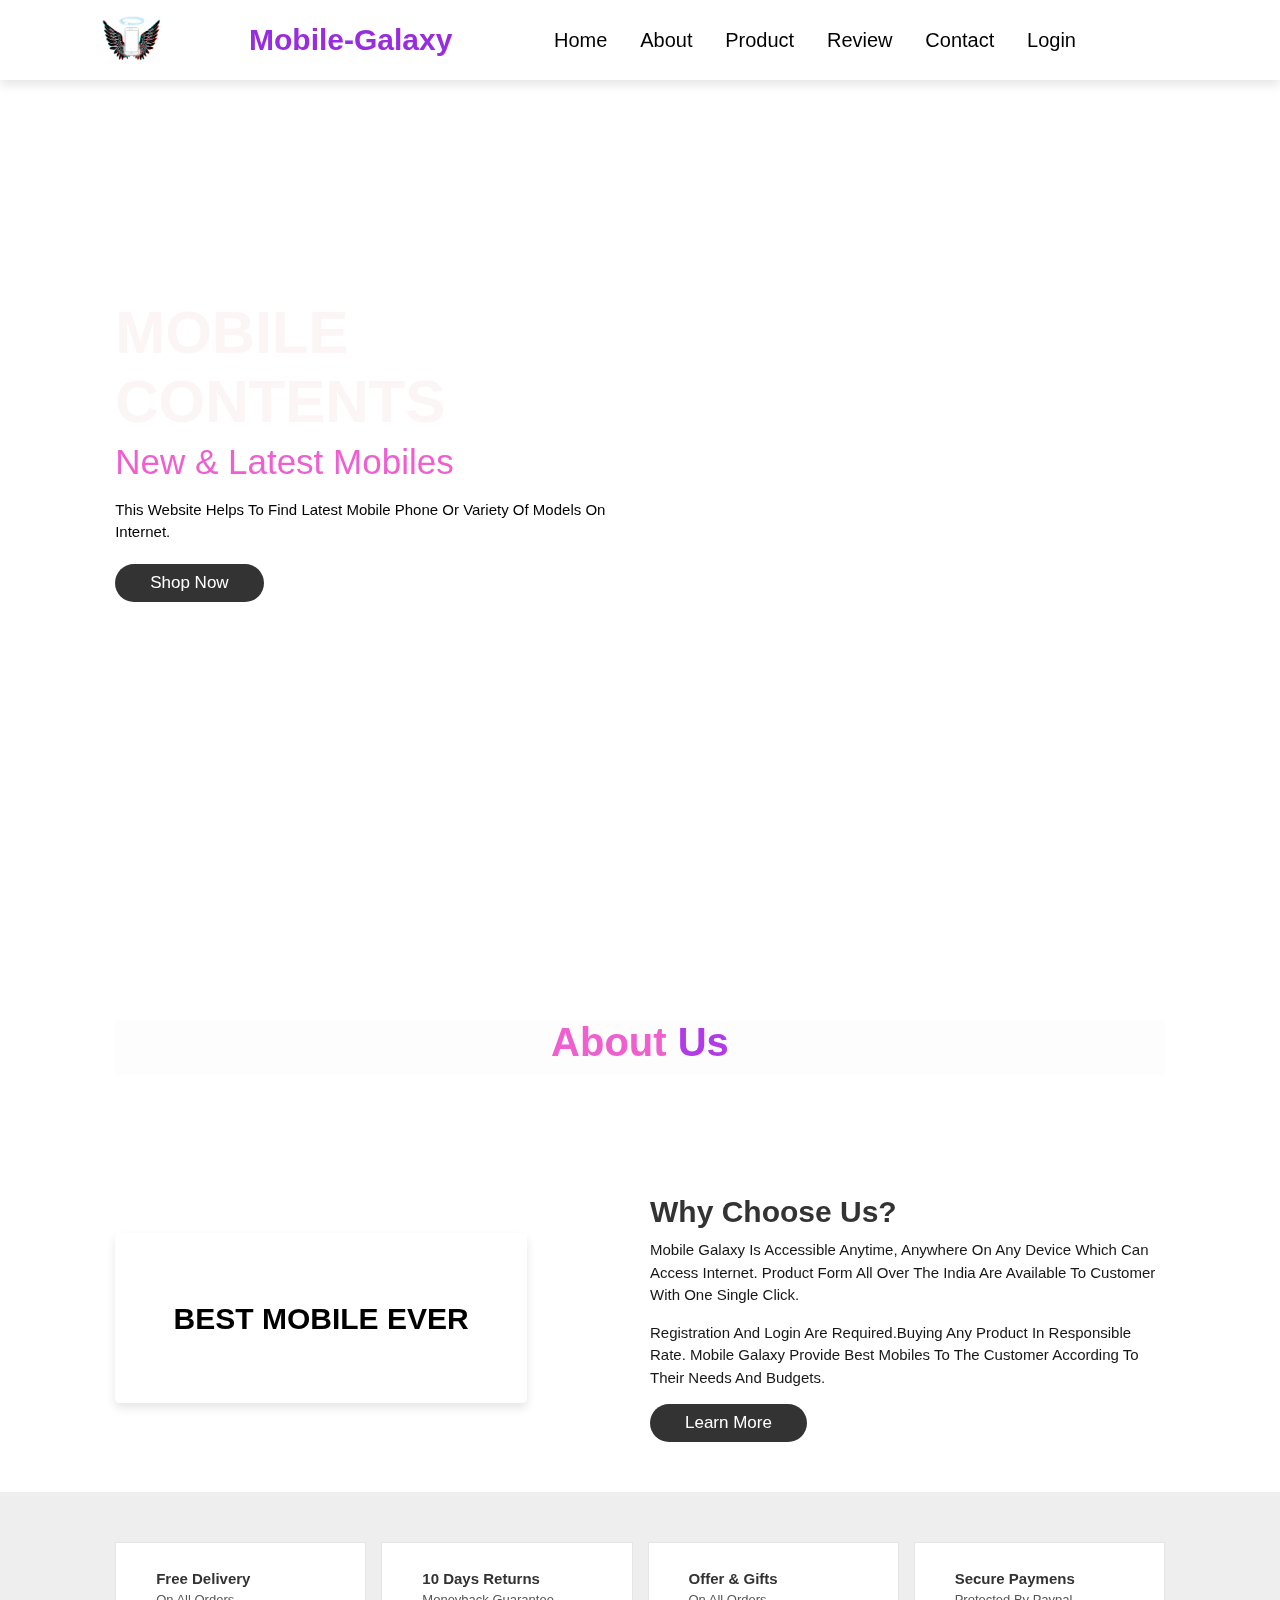
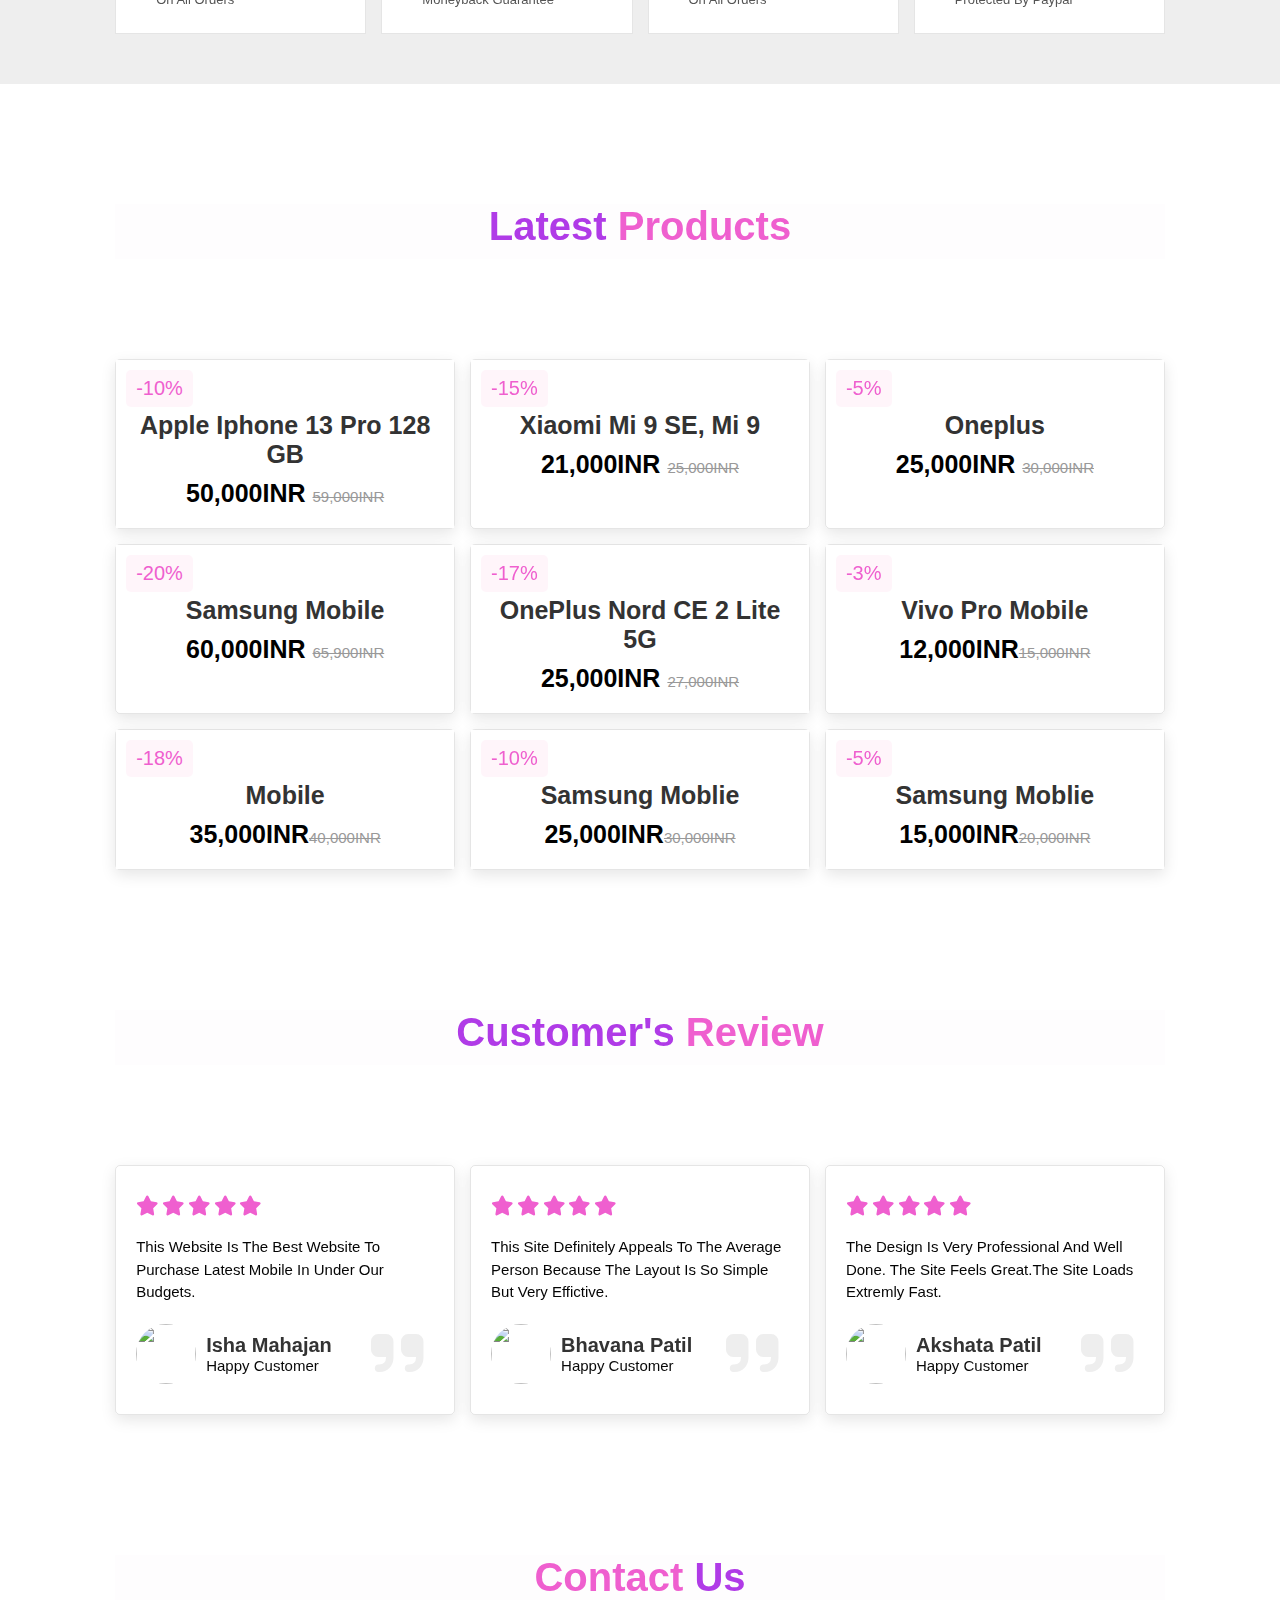
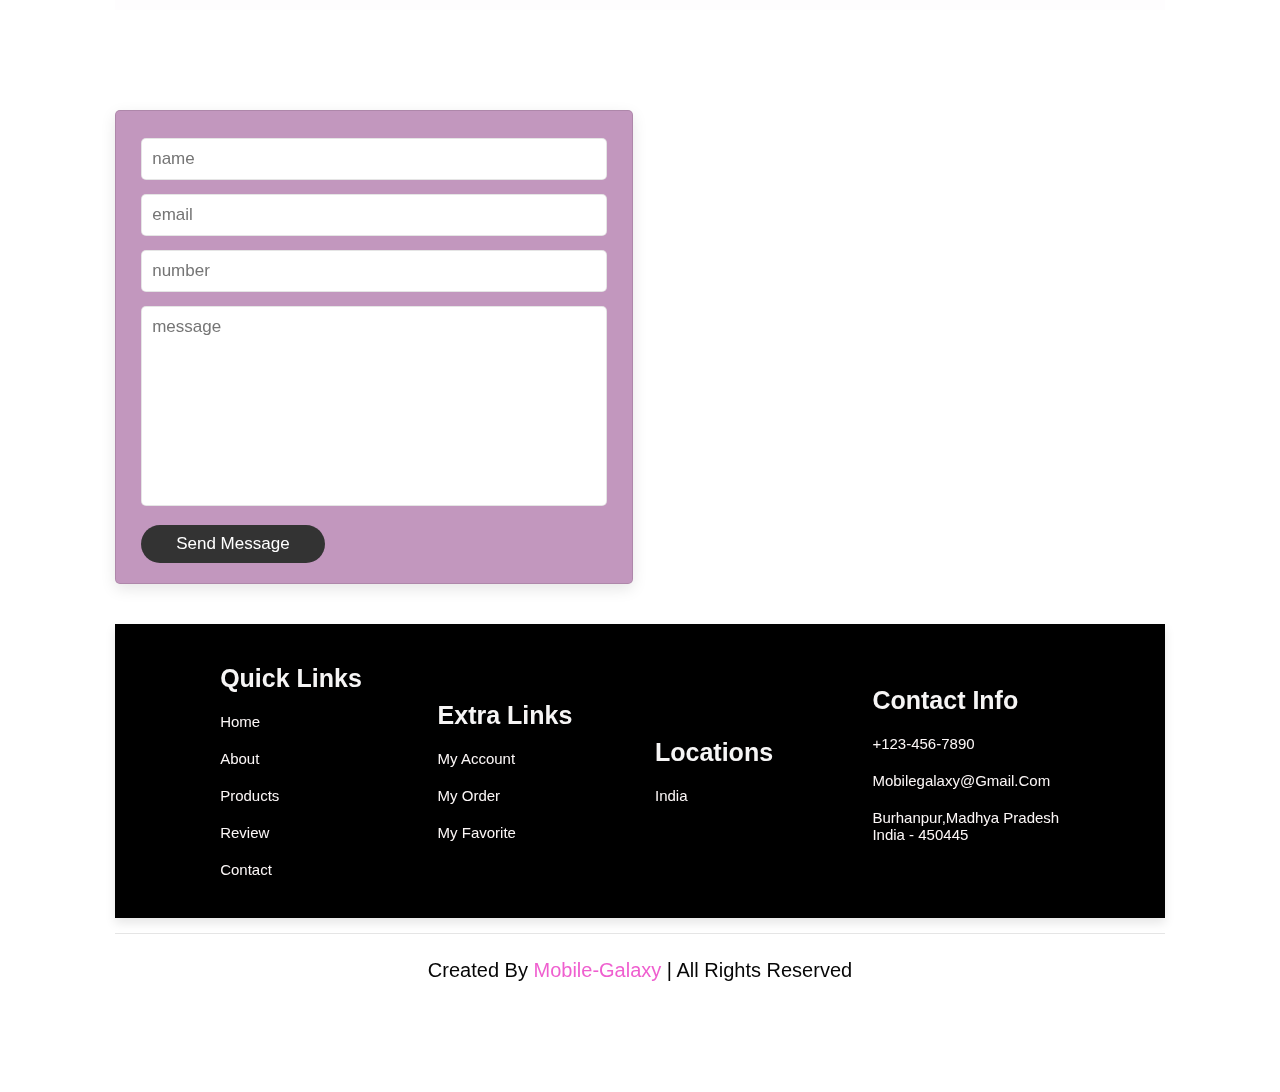
==== index.html @ 9a0b7f33 "Add files via upload" ====
<!DOCTYPE html>
<html lang="en">
<head>
    <meta charset="UTF-8">
    <meta http-equiv="X-UA-Compatible" content="IE=edge">
    <meta name="viewport" content="width=device-width, initial-scale=1.0">
    <title>Mobile-Galaxy</title>

    <link rel="stylesheet" href="https://cdnjs.cloudflare.com/ajax/libs/font-awesome/6.1.2/css/all.min.css">
    <link rel="stylesheet" href="/style.css">
    
    
</head>
<body>
      <header>
        <input type="checkbox" name="" id="toggler">
        <label for="toggler" class="fas fa-bars"></label>
        <img src="/Picsart_22-08-05_19-10-38-869.png" alt="logo" class="logo" height="60px">
        <a href="#" class="logo">Mobile-Galaxy</a>
        <nav class="navbar">
            <a href="/index.html">Home</a>
            <a href="/about.html">About</a>
            <a href="/product.html">Product</a>
            <a href="/review.html">Review</a>
            <a href="/contact.html">Contact</a>
            <a href="/login.html">Login</a>
        </nav>
        <div class="icons">
          <!--  <a href="#" class="fas fa-heart"></a>
            <a href="#" class="fas fa-shopping-cart"></a>
            <a href="#" class="fas fa-user"></a>

        </div>-->
      </header>
      <!--header END-->
      <!--HOME-->
      <section class="home" id="home">

        <div class="content">
            <h3>MOBILE CONTENTS</h3>
            <span>New & Latest mobiles </span>
            <p>This website helps to find latest mobile phone or variety of models on internet.</p>
            <a href="#" class="btn">Shop Now</a>

        </div>
      </section>

      <section class="about" id="about">

        <h1 class="heading"> <span> about </span> us </h1>
    
        <div class="row">
    
            <div class="video-container">
                <video src="/images/about.mp4" loop autoplay muted></video>
                <h3>BEST MOBILE EVER</h3>
            </div>
    
            <div class="content">
                <h3>why choose us?</h3>
                <p>Mobile galaxy is accessible anytime, anywhere on any device which can access internet. Product form all over the india are available to customer with one single click.</p>
                <p>Registration and Login are required.Buying any product in responsible rate. Mobile galaxy provide best mobiles to the customer according to their needs and budgets.</p>
                <a href="#" class="btn">learn more</a>
            </div>
    
        </div>
    
    </section>
    
    <!-- about section ends -->
    
    <!-- icons section starts  -->
    
    <section class="icons-container">
    
        <div class="icons">
            <img src="images/icon-1.png" alt="">
            <div class="info">
                <h3>free delivery</h3>
                <span>on all orders</span>
            </div>
        </div>
    
        <div class="icons">
            <img src="images/icon-2.png" alt="">
            <div class="info">
                <h3>10 days returns</h3>
                <span>moneyback guarantee</span>
            </div>
        </div>
    
        <div class="icons">
            <img src="images/icon-3.png" alt="">
            <div class="info">
                <h3>offer & gifts</h3>
                <span>on all orders</span>
            </div>
        </div>
    
        <div class="icons">
            <img src="images/icon-4.png" alt="">
            <div class="info">
                <h3>secure paymens</h3>
                <span>protected by paypal</span>
            </div>
        </div>
       
    </section>
    
    <!-- icons section ends -->
    
    <!-- prodcuts section starts  -->
    
    <section class="products" id="products">
    
        <h1 class="heading"> latest <span>products</span> </h1>
    
        <div class="box-container">
    
            <div class="box">
                <span class="discount">-10%</span>
                <div class="image">
                    <img src="images/iphone.jpg" alt="">
                    <div class="icons">
                        <a href="#" class="fas fa-heart"></a>
                        <a href="#" class="cart-btn">add to cart</a>
                        <a href="#" class="fas fa-share"></a>
                    </div>
                </div>
                <div class="content">
                    <h3>Apple iphone 13 pro 128 GB</h3>
                    <div class="price"> 50,000INR <span>59,000INR</span> </div>
                </div>
            </div>
    
            <div class="box">
                <span class="discount">-15%</span>
                <div class="image">
                    <img src="images/mi.jpg" alt="">
                    <div class="icons">
                        <a href="#" class="fas fa-heart"></a>
                        <a href="#" class="cart-btn">add to cart</a>
                        <a href="#" class="fas fa-share"></a>
                    </div>
                </div>
                <div class="content">
                    <h3>Xiaomi Mi 9 SE, Mi 9</h3>
                    <div class="price"> 21,000INR <span>25,000INR</span> </div>
                </div>
            </div>
    
            <div class="box">
                <span class="discount">-5%</span>
                <div class="image">
                    <img src="images/home-img-1.jpg" alt="">
                    <div class="icons">
                        <a href="#" class="fas fa-heart"></a>
                        <a href="#" class="cart-btn">add to cart</a>
                        <a href="#" class="fas fa-share"></a>
                    </div>
                </div>
                <div class="content">
                    <h3>oneplus</h3>
                    <div class="price"> 25,000INR <span>30,000INR</span> </div>
                </div>
            </div>
    
            <div class="box">
                <span class="discount">-20%</span>
                <div class="image">
                    <img src="images/samsung.jpg" alt="">
                    <div class="icons">
                        <a href="#" class="fas fa-heart"></a>
                        <a href="#" class="cart-btn">add to cart</a>
                        <a href="#" class="fas fa-share"></a>
                    </div>
                </div>
                <div class="content">
                    <h3>Samsung mobile</h3>
                    <div class="price"> 60,000INR <span>65,900INR</span> </div>
                </div>
            </div>
    
            <div class="box">
                <span class="discount">-17%</span>
                <div class="image">
                    <img src="images/oneplus.jpg" alt="">
                    <div class="icons">
                        <a href="#" class="fas fa-heart"></a>
                        <a href="#" class="cart-btn">add to cart</a>
                        <a href="#" class="fas fa-share"></a>
                    </div>
                </div>
                <div class="content">
                    <h3>OnePlus Nord CE 2 Lite 5G </h3>
                    <div class="price"> 25,000INR <span>27,000INR</span> </div>
                </div>
            </div>
    
            <div class="box">
                <span class="discount">-3%</span>
                <div class="image">
                    <img src="images/vivo.jpg" alt="">
                    <div class="icons">
                        <a href="#" class="fas fa-heart"></a>
                        <a href="#" class="cart-btn">add to cart</a>
                        <a href="#" class="fas fa-share"></a>
                    </div>
                </div>
                <div class="content">
                    <h3>Vivo pro mobile</h3>
                    <div class="price"> 12,000INR<span>15,000INR</span> </div>
                </div>
            </div>
    
            <div class="box">
                <span class="discount">-18%</span>
                <div class="image">
                    <img src="images/m.jpg" alt="">
                    <div class="icons">
                        <a href="#" class="fas fa-heart"></a>
                        <a href="#" class="cart-btn">add to cart</a>
                        <a href="#" class="fas fa-share"></a>
                    </div>
                </div>
                <div class="content">
                    <h3>mobile</h3>
                    <div class="price">35,000INR<span>40,000INR</span> </div>
                </div>
            </div>
    
            <div class="box">
                <span class="discount">-10%</span>
                <div class="image">
                    <img src="images/arrival-3.jpg" alt="">
                    <div class="icons">
                        <a href="#" class="fas fa-heart"></a>
                        <a href="#" class="cart-btn">add to cart</a>
                        <a href="#" class="fas fa-share"></a>
                    </div>
                </div>
                <div class="content">
                    <h3>Samsung moblie</h3>
                    <div class="price">25,000INR<span>30,000INR</span> </div>
                </div>
            </div>
    
            <div class="box">
                <span class="discount">-5%</span>
                <div class="image">
                    <img src="images/mobile2.jpg" alt="">
                    <div class="icons">
                        <a href="#" class="fas fa-heart"></a>
                        <a href="#" class="cart-btn">add to cart</a>
                        <a href="#" class="fas fa-share"></a>
                    </div>
                </div>
                <div class="content">
                    <h3>Samsung moblie</h3>
                    <div class="price">15,000INR<span>20,000INR</span> </div>
                </div>
            </div>
    
        </div>
    
    </section>
    
    <!-- prodcuts section ends -->
    
    <!-- review section starts  -->
    
    <section class="review" id="review">
    
    <h1 class="heading"> customer's <span>review</span> </h1>
    
    <div class="box-container">
    
        <div class="box">
            <div class="stars">
                <i class="fas fa-star"></i>
                <i class="fas fa-star"></i>
                <i class="fas fa-star"></i>
                <i class="fas fa-star"></i>
                <i class="fas fa-star"></i>
            </div>
            <p>This website is the best website to purchase latest mobile in under our budgets.</p>
            <div class="user">
                <img src="images/galaxy1.jpg" alt="">
                <div class="user-info">
                    <h3>Isha mahajan</h3>
                    <span>happy customer</span>
                </div>
            </div>
            <span class="fas fa-quote-right"></span>
        </div>
    
        <div class="box">
            <div class="stars">
                <i class="fas fa-star"></i>
                <i class="fas fa-star"></i>
                <i class="fas fa-star"></i>
                <i class="fas fa-star"></i>
                <i class="fas fa-star"></i>
            </div>
            <p>This site definitely appeals to the average person because the layout is so simple but very effictive.</p>
            <div class="user">
                <img src="images/galaxy2.jpg" alt="">
                <div class="user-info">
                    <h3>Bhavana patil</h3>
                    <span>happy customer</span>
                </div>
            </div>
            <span class="fas fa-quote-right"></span>
        </div>
    
        <div class="box">
            <div class="stars">
                <i class="fas fa-star"></i>
                <i class="fas fa-star"></i>
                <i class="fas fa-star"></i>
                <i class="fas fa-star"></i>
                <i class="fas fa-star"></i>
            </div>
            <p>The design is very professional and well done. The site feels great.The site loads extremly fast.</p>
            <div class="user">
                <img src="images/mobile.jpg" alt="">
                <div class="user-info">
                    <h3>Akshata patil</h3>
                    <span>happy customer</span>
                </div>
            </div>
            <span class="fas fa-quote-right"></span>
        </div>
    
    </div>
        
    </section>
    
    <!-- review section ends -->
    
    <!-- contact section starts  -->
    
    <section class="contact" id="contact">
    
        <h1 class="heading"> <span> contact </span> us </h1>
    
        <div class="row">
    
            <form action="">
                <input type="text" placeholder="name" class="box">
                <input type="email" placeholder="email" class="box">
                <input type="number" placeholder="number" class="box">
                <textarea name="" class="box" placeholder="message" id="" cols="30" rows="10"></textarea>
                <input type="submit" value="send message" class="btn">
            </form>
    
            <div class="image">
                <img src="images/home-img-1.jpg" alt="">
            </div>
    
        </div>
    
    </section>
    
    <!-- contact section ends -->
    
    <!-- footer section starts  -->
    
    <section class="footer">
    
        <div class="box-container">
    
            <div class="box">
                <h3>quick links</h3>
                <a href="/index.html">home</a>
                <a href="/about.html">about</a>
                <a href="/product.html">products</a>
                <a href="/review.html">review</a>
                <a href="/contact.html">contact</a>
            </div>
    
            <div class="box">
                <h3>extra links</h3>
                <a href="#">my account</a>
                <a href="#">my order</a>
                <a href="#">my favorite</a>
            </div>
    
            <div class="box">
                <h3>locations</h3>
                <a href="#">india</a>
            </div>
    
            <div class="box">
                <h3>contact info</h3>
                <a href="#">+123-456-7890</a>
                <a href="#">mobilegalaxy@gmail.com</a>
                <a href="#">Burhanpur,Madhya Pradesh india - 450445</a>
                <img src="images/payment.png" alt="">
            </div>
    
        </div>
    
        <div class="credit"> created by <span> Mobile-Galaxy </span> | all rights reserved </div>
    
    </section>
    
    <!-- footer section ends -->


    
</body>
</html>
---- style.css ----
:root{
    --pink:#ef5fcf;
}

*{
    margin:0; padding:0;
    box-sizing: border-box;
    font-family: Verdana, Geneva, Tahoma, sans-serif;
    outline: none; border:none;
    text-decoration: none;
    text-transform: capitalize;
    transition: .2s linear;
}
html{
    font-size: 62.5%;
    scroll-behavior: smooth;
    scroll-padding-top: 6rem;
    overflow-x: hidden;
}

section{
    padding:2rem 9%;
}

.heading{
    text-align: center;
    
    font-size: 4rem;
    color:rgb(176, 59, 231);
    padding-bottom:1rem;
    margin:10rem 0;
    background:rgba(232, 216, 232, 0.05);
}

.heading span{
    color:var(--pink);
  
   
}

.btn{
    display: inline-block;
    margin-top: 1rem;
    border-radius: 5rem;
    background:#333;
    color:#fff;
    padding:.9rem 3.5rem;
    cursor: pointer;
    font-size: 1.7rem;
}

.btn:hover{
    background:var(--pink);
}

header{
    position: fixed;
    top:0; left:0; right:0;
    background:rgb(255, 255, 255);
    padding:1rem 8%;
    display: flex;
    align-items: center;
    justify-content: space-between;
    z-index: 999;
    box-shadow: 0 .5rem 1rem rgba(0,0,0,.1);
}
header .logo{
    font-size: 3rem;
    color:rgb(151, 45, 222);
    font-weight: bolder;
    font-family:'Trebuchet MS', 'Lucida Sans Unicode', 'Lucida Grande', 'Lucida Sans', Arial, sans-serif;
}

header .logo span{
    color:var(--pink);
}

header .navbar a{
    font-size: 2rem;
    padding:0 1.5rem;
    color:rgb(2, 2, 2);
}
header .navbar button{
    font-size: 20px;
    color: rgb(0, 0, 0);
    outline: none;
    border: none;
    background: transparent;
    cursor:pointer;
    font-family: sans-serif;
}
header .navbar button:hover{
    color:#ef5fcf;
}

header .navbar a:hover{
    color:var(--pink);
}

header .icons a{
    font-size: 2.5rem;
    color:rgb(4, 4, 4);
    margin-left: 1.5rem;
}

header .icons a:hover{
    color:var(--pink);
}

header #toggler{
    display: none;
}

header .fa-bars{
    font-size: 3rem;
    color:rgb(2, 2, 2);
    border-radius: .5rem;
    padding:.5rem 1.5rem;
    cursor: pointer;
    border:.1rem solid rgba(0,0,0,.3);
    display: none;
}

.home{
    display:flex;
    align-items: center;
    min-height: 100vh;
    background:url(../images/music.jpg) no-repeat;
    background-size: cover;
    background-position: center;
}

.home .content{
    max-width: 50rem;
}

.home .content h3{
    font-size: 6rem;
    color:rgb(251, 245, 245);
}

.home .content span{
    font-size: 3.5rem;
    color:var(--pink);
    padding:1rem 0;
    line-height: 1.5;
}

.home .content p{
    font-size: 1.5rem;
    font-style: italic,bold;
    
    color:rgb(4, 4, 4);
    padding:1rem 0;
    line-height: 1.5;
}

.about .row{
    display: flex;
    align-items: center;
    gap:2rem;
    flex-wrap: wrap;
    padding:2rem 0;
    padding-bottom: 3rem;
}

.about .row .video-container{
    flex:1 1 40rem;
    position: relative;
}

.about .row .video-container video{
    width:80%;
    border:1rem solid #fff;
    border-radius: .5rem;
    box-shadow: 0 .5rem 1rem rgba(0,0,0,.1);
    height: 80%;
    object-fit: cover;
}

.about .row .video-container h3{
    position: absolute;
    top:50%; transform: translateY(-50%);
    font-size: 3rem;
    background:#fff;
    width:80%;
    padding:1rem 2rem;
    text-align: center;
    mix-blend-mode: screen;
}

.about .row .content{
    flex:1 1 40rem;
}

.about .row .content h3{
    font-size: 3rem;
    color:#333;
}

.about .row .content p{
    font-size: 1.5rem;
    color:rgb(24, 23, 23);
    padding:.5rem 0;
    padding-top: 1rem;
    line-height: 1.5;
}

.icons-container{
    background:#eee;
    display: flex;
    flex-wrap: wrap;
    gap:1.5rem;
    padding-top: 5rem;
    padding-bottom: 5rem;
}

.icons-container .icons{
    background:#fff;
    border:.1rem solid rgba(0,0,0,.1);
    padding:2rem;
    display: flex;
    align-items: center;
    flex:1 1 25rem;
}

.icons-container .icons img{
    height:5rem;
    margin-right: 2rem;
}

.icons-container .icons h3{
    color:#333;
    padding-bottom: .5rem;
    font-size: 1.5rem;
}

.icons-container .icons span{
    color:#555;
    font-size: 1.3rem;
}

.products .box-container{
    display: flex;
    flex-wrap: wrap;
    gap:1.5rem;
}

.products .box-container .box{
    flex:1 1 30rem;
    box-shadow: 0 .5rem 1.5rem rgba(0,0,0,.1);
    border-radius: .5rem;
    border:.1rem solid rgba(0,0,0,.1);
    position: relative;    
}

.products .box-container .box .discount{
    position: absolute;
    top:1rem; left:1rem;
    padding:.7rem 1rem;
    font-size: 2rem;
    color:var(--pink);
    background:rgba(255, 51, 153,.05);
    z-index: 1;
    border-radius: .5rem;
}

.products .box-container .box .image{
    position: relative;
    text-align: center;
    padding-top: 2rem;
    overflow:hidden;
    background-color: rgb(255, 255, 255);
}

.products .box-container .box .image img{
    height:25rem;
}

.products .box-container .box:hover .image img{
    transform: scale(1.1);
}

.products .box-container .box .image .icons{
    position: absolute;
    bottom:-7rem; left:0; right:0;
    display: flex;
}

.products .box-container .box:hover .image .icons{
    bottom:0;
}

.products .box-container .box .image .icons a{
    height: 5rem;
    line-height: 5rem;
    font-size: 2rem;
    width:50%;
    background:var(--pink);
    color:rgb(255, 249, 249);
}

.products .box-container .box .image .icons .cart-btn{
    border-left: .1rem solid #fff7;
    border-right: .1rem solid #fff7;
    width:100%;
}

.products .box-container .box .image .icons a:hover{
    background:#333;
}

.products .box-container .box .content{
    padding:2rem;
    text-align: center;
    background-color: white;
}

.products .box-container .box .content h3{
    font-size: 2.5rem;
    color:#333;
}

.products .box-container .box .content .price{
    font-size: 2.5rem;
    color:var(--blue);
    font-weight: bolder;
    padding-top: 1rem;
}

.products .box-container .box .content .price span{
    font-size: 1.5rem;
    color:#999;
    font-weight: lighter;
    text-decoration: line-through;
}

.review .box-container{
    display: flex;
    flex-wrap: wrap;
    gap:1.5rem;
    background-color: white;
}

.review .box-container .box{
    flex:1 1 30rem;
    box-shadow: 0 .5rem 1.5rem rgba(0,0,0,.1);
    border-radius: .5rem;
    padding:3rem 2rem;
    position: relative;
    border:.1rem solid rgba(0,0,0,.1);
}

.review .box-container .box .fa-quote-right{
    position: absolute;
    bottom:3rem; right:3rem;
    font-size: 6rem;
    color:#eee;
}

.review .box-container .box .stars i{
    color:var(--pink);
    font-size: 2rem;
}

.review .box-container .box p{
    color:rgb(4, 4, 4);
    font-size: 1.5rem;
    line-height: 1.5;
    padding-top: 2rem;
}

.review .box-container .box .user{
    display: flex;
    align-items: center;
    padding-top: 2rem;
}

.review .box-container .box .user img{
    height:6rem;
    width:6rem;
    border-radius: 50%;
    object-fit: cover;
    margin-right: 1rem;
}

.review .box-container .box .user h3{
    font-size: 2rem;
    color:#333;
}

.review .box-container .box .user span{
    font-size: 1.5rem;
    color:rgb(8, 8, 8);
}
.contact{
    background-color: white;
}
.contact .row{
    display: flex;
    flex-wrap: wrap-reverse;
    gap:1.5rem;
    align-items: center;
}

.contact .row form{
    flex:1 1 40rem;
    padding:2rem 2.5rem;
    box-shadow: 0 .5rem 1.5rem rgba(0,0,0,.1);
    border:.1rem solid rgba(0,0,0,.1);
    background: rgb(194, 151, 190);
    border-radius: .5rem;
}

.contact .row .image{
    flex:1 1 40rem;
}

.contact .row .image img{
    width: 80%;
}

.contact .row form .box{
    padding:1rem;
    font-size: 1.7rem;
    color:rgb(8, 8, 8);
    text-transform: none;
    border:.1rem solid rgba(0,0,0,.1);
    border-radius: .5rem;
    margin:.7rem 0;
    width: 100%;
}

.contact .row form .box:focus{
    border-color: var(--pink);
}

.contact .row form textarea{
    height: 20rem;
    resize: none;
}

.footer .box-container{
    display: flex;
    gap:3rem;
    top:0; left: 0px;; right: 0px;;
    background:rgb(0, 0, 0);
    padding: 3rem 10%;
    align-items: center;
    justify-content: space-between;
    z-index: 1000;
    box-shadow: 0 .5rem 1rem rgba(0,0,0,.1);
}
.footer{
    background-color: white;
}
.footer .box-container .box{
    flex:1 1 30rem;
}

.footer .box-container .box h3{
    color:rgb(246, 245, 245);
    font-size: 2.5rem;
    padding:1rem 0;
}

.footer .box-container .box a{
    display: block;
    color:rgb(252, 247, 247);
    font-size: 1.5rem;
    padding:1rem 0;
}

.footer .box-container .box a:hover{
    color:var(--pink);
    text-decoration: underline;
}

.footer .box-container .box  img{
    margin-top: 1rem;
}

.footer .credit{
    text-align: center;
    padding:1.5rem;
    margin-top: 1.5rem;
    padding-top: 2.5rem;
    font-size: 2rem;
    color:rgb(6, 6, 6);
    border-top: .1rem solid rgba(0,0,0,.1);
    padding-bottom: 9rem;
}

.footer .credit span{
    color:var(--pink);
}
















/*media quries*/
@media(max-width:991px){

    html{
        font-size: 55%;
    }
    header{
        padding: 2rem;
    }
}

@media(max-width:768px){
    header .fa-bars{
        display: block;
    }
    header .navbar{
        position: absolute;
        top: 100%; left: 0;right: 0;
        background:#eee ;
        border-top: .1rem solid rgba(0,0,0,.1);
        clip-path: polygon(0 0, 100% 0, 100% 0, 0 0);
    }
    header #toggler:checked ~ .navbar{
           clip-path: polygon(0 0, 100% 0, 100% 100%, 0% 100%);
    }
    header .navbar a{
        margin:1.5rem;
        padding: 1.5rem;
        background: rgb(229, 166, 216);
        border: .1rem solid rgba(10, 9, 9, 0.1);
        display: block;

    }
}

@media(max-width:450px){

    html{
        font-size: 50%;
    }
    .heading{
        font-size: 3rem;
    }

}
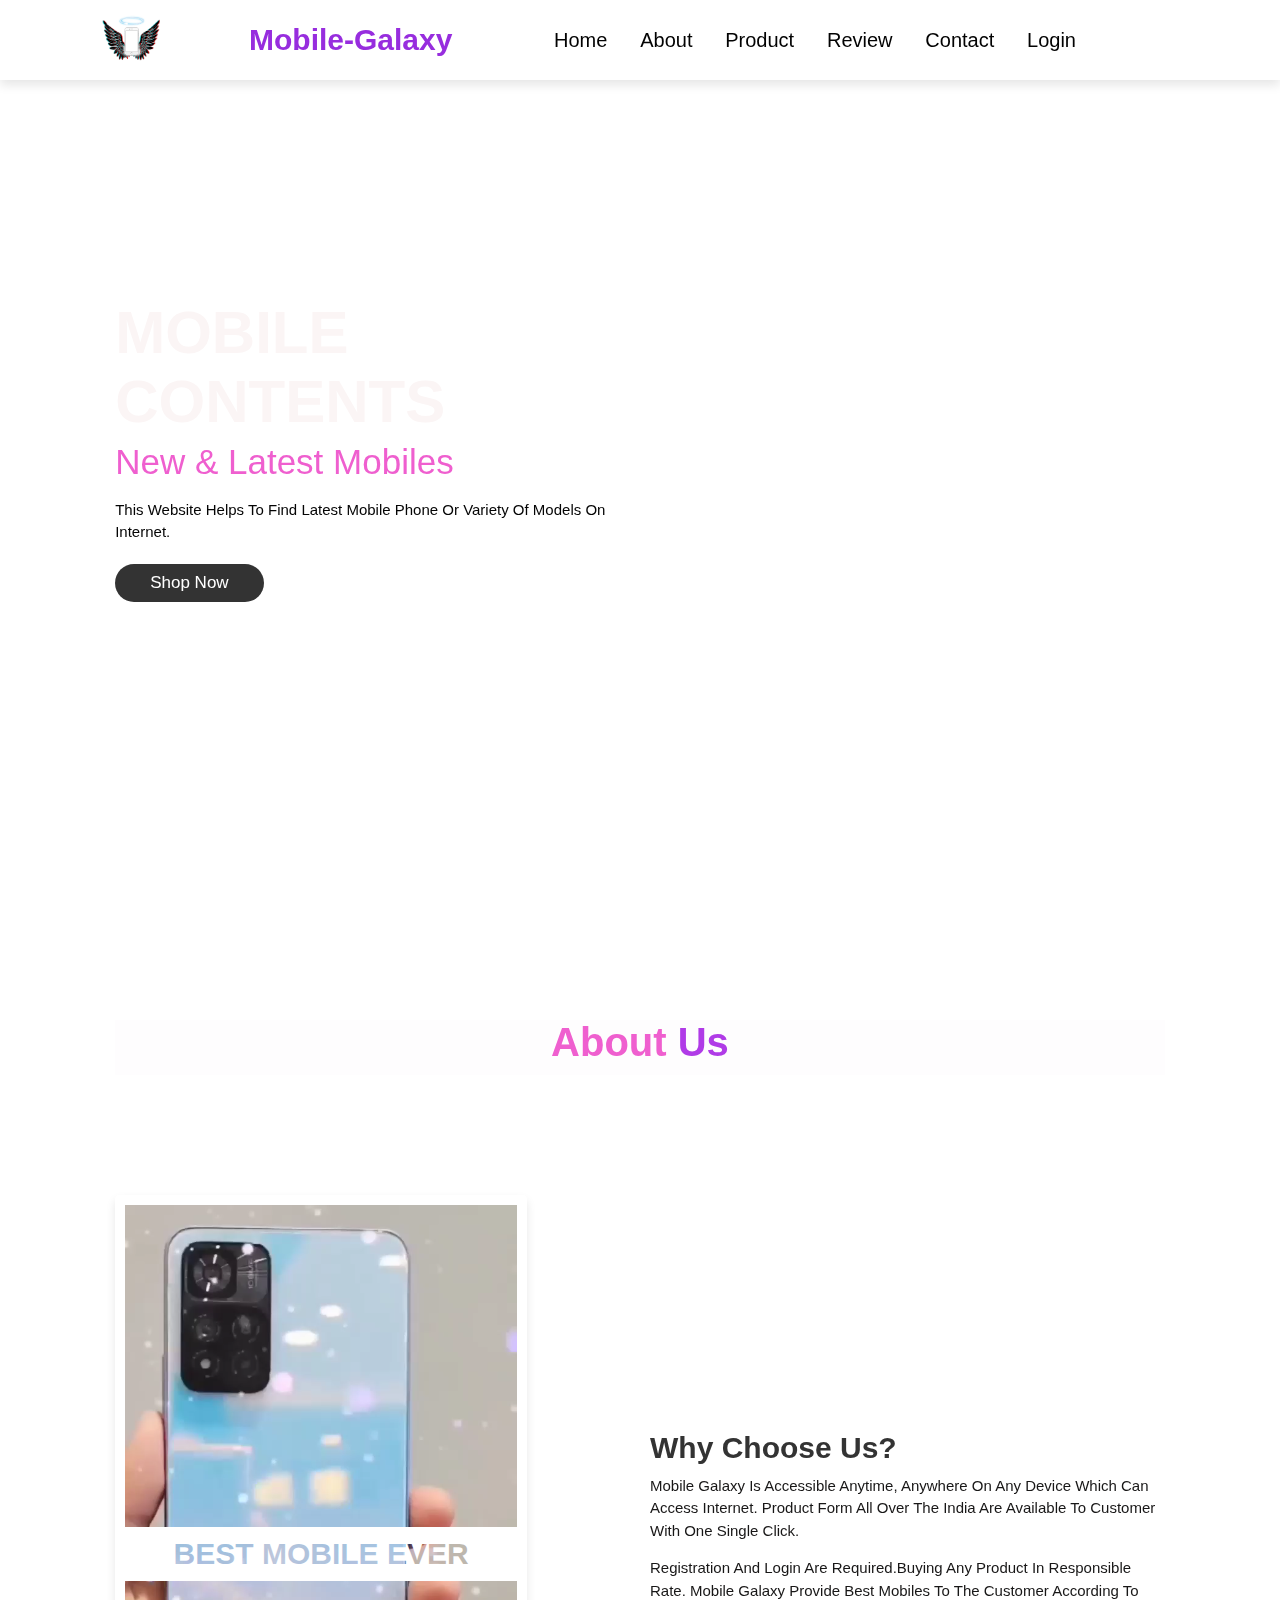
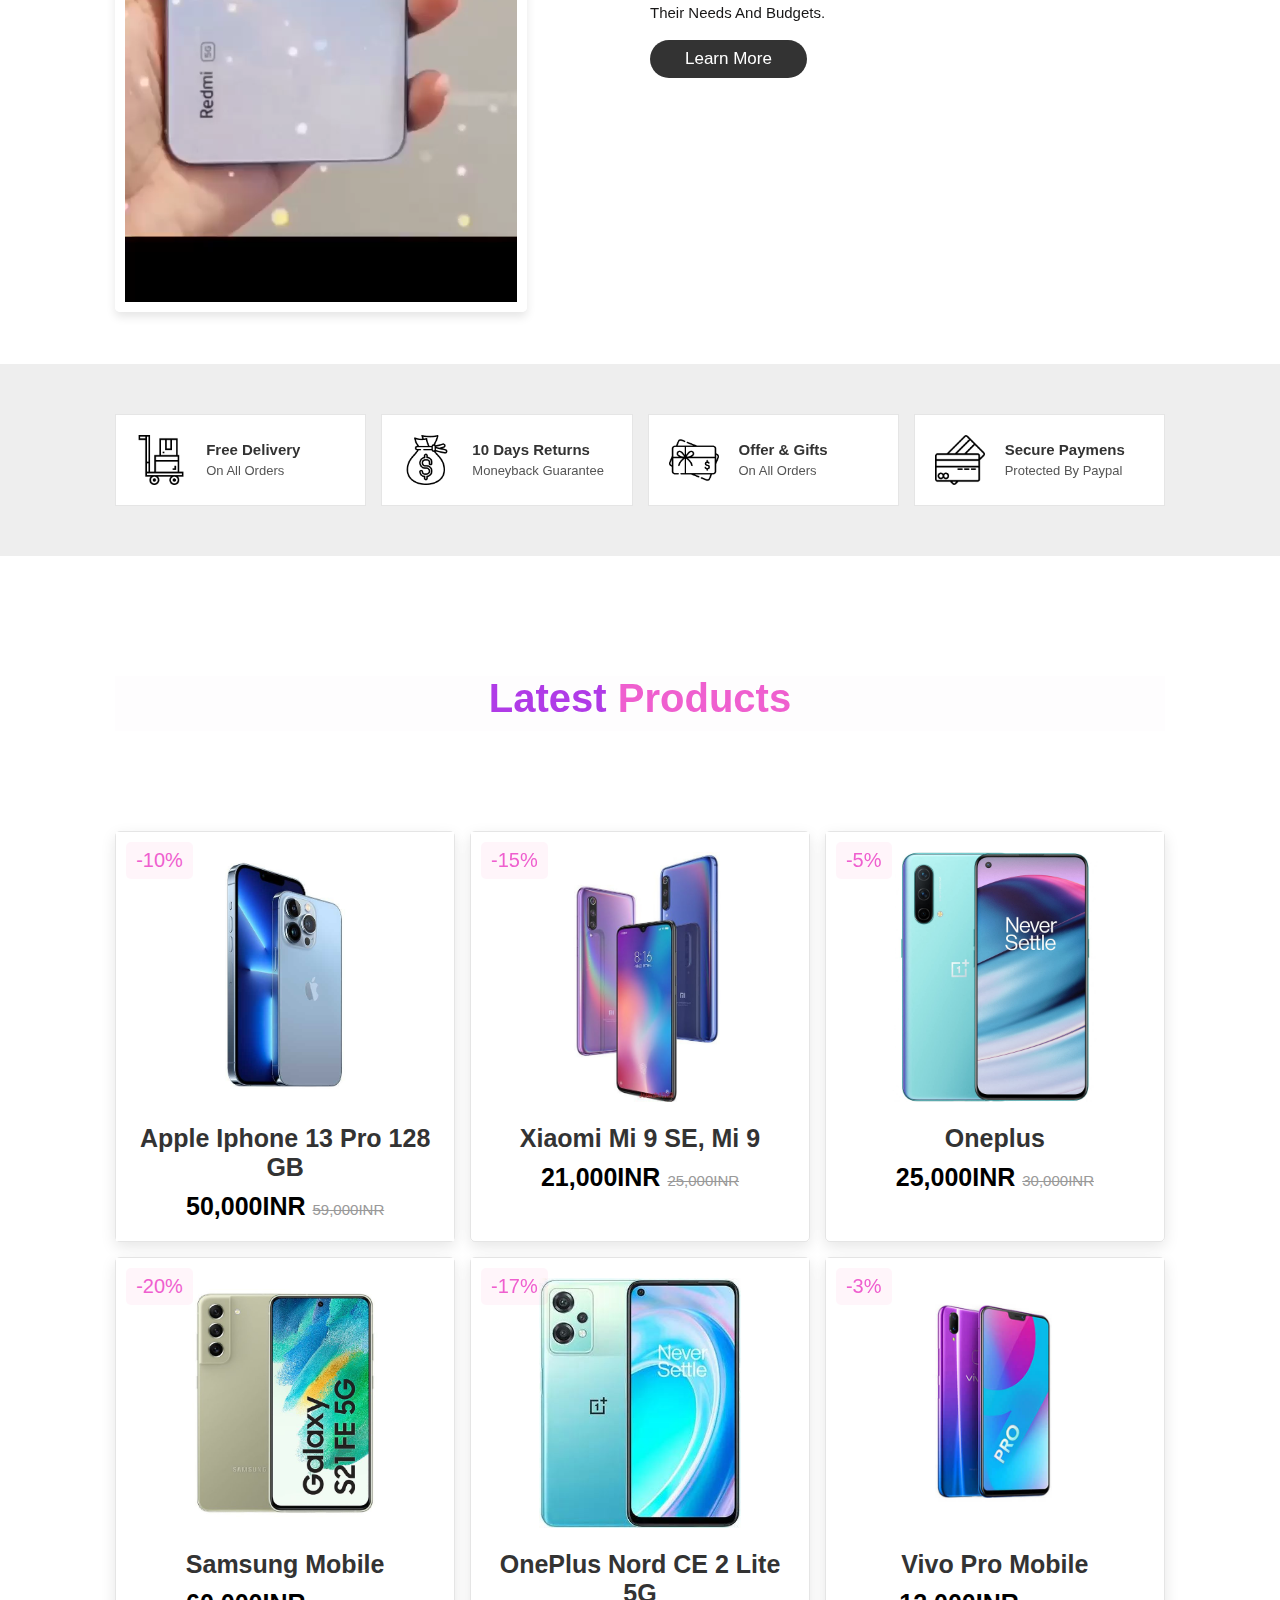
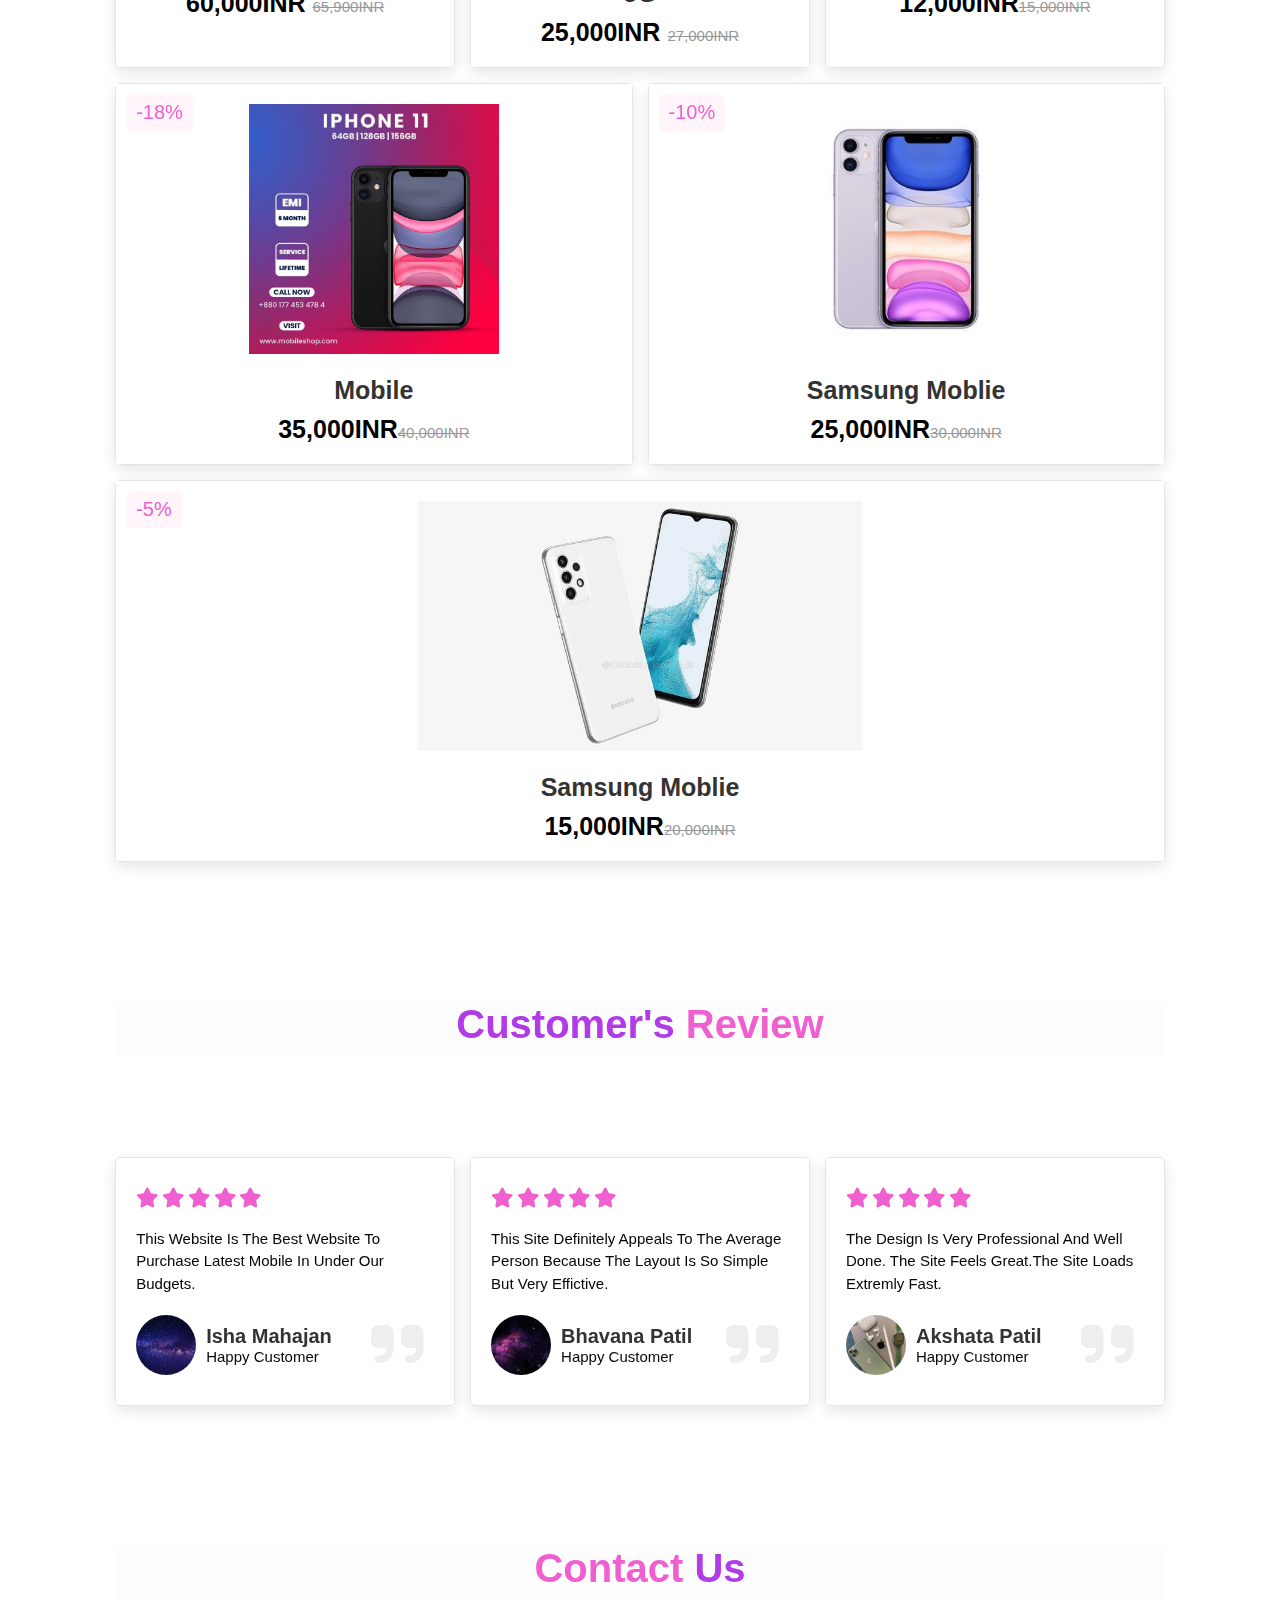
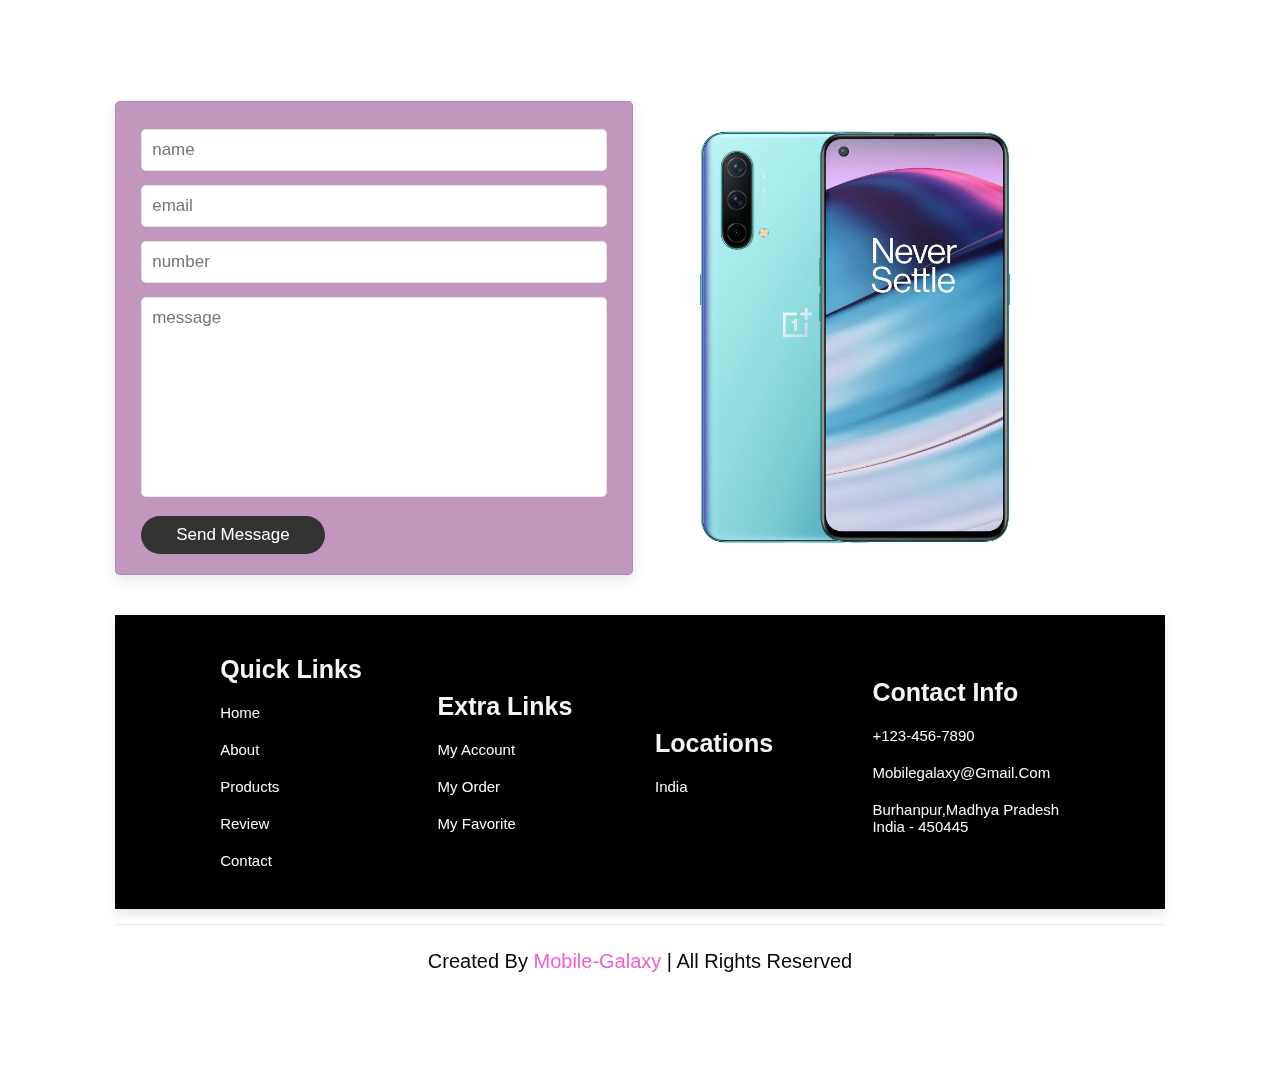
==== commit 325cb24e: "Update index.html" ====
--- a/index.html
+++ b/index.html
@@ -7,7 +7,7 @@
     <title>Mobile-Galaxy</title>
 
     <link rel="stylesheet" href="https://cdnjs.cloudflare.com/ajax/libs/font-awesome/6.1.2/css/all.min.css">
-    <link rel="stylesheet" href="/style.css">
+    <link rel="stylesheet" href="style.css">
     
     
 </head>
@@ -15,7 +15,7 @@
       <header>
         <input type="checkbox" name="" id="toggler">
         <label for="toggler" class="fas fa-bars"></label>
-        <img src="/Picsart_22-08-05_19-10-38-869.png" alt="logo" class="logo" height="60px">
+        <img src="Picsart_22-08-05_19-10-38-869.png" alt="logo" class="logo" height="60px">
         <a href="#" class="logo">Mobile-Galaxy</a>
         <nav class="navbar">
             <a href="/index.html">Home</a>
@@ -52,7 +52,7 @@
         <div class="row">
     
             <div class="video-container">
-                <video src="/images/about.mp4" loop autoplay muted></video>
+                <video src="about.mp4" loop autoplay muted></video>
                 <h3>BEST MOBILE EVER</h3>
             </div>
     
@@ -74,7 +74,7 @@
     <section class="icons-container">
     
         <div class="icons">
-            <img src="images/icon-1.png" alt="">
+            <img src="icon-1.png" alt="">
             <div class="info">
                 <h3>free delivery</h3>
                 <span>on all orders</span>
@@ -82,7 +82,7 @@
         </div>
     
         <div class="icons">
-            <img src="images/icon-2.png" alt="">
+            <img src="icon-2.png" alt="">
             <div class="info">
                 <h3>10 days returns</h3>
                 <span>moneyback guarantee</span>
@@ -90,7 +90,7 @@
         </div>
     
         <div class="icons">
-            <img src="images/icon-3.png" alt="">
+            <img src="icon-3.png" alt="">
             <div class="info">
                 <h3>offer & gifts</h3>
                 <span>on all orders</span>
@@ -98,7 +98,7 @@
         </div>
     
         <div class="icons">
-            <img src="images/icon-4.png" alt="">
+            <img src="icon-4.png" alt="">
             <div class="info">
                 <h3>secure paymens</h3>
                 <span>protected by paypal</span>
@@ -120,7 +120,7 @@
             <div class="box">
                 <span class="discount">-10%</span>
                 <div class="image">
-                    <img src="images/iphone.jpg" alt="">
+                    <img src="iphone.jpg" alt="">
                     <div class="icons">
                         <a href="#" class="fas fa-heart"></a>
                         <a href="#" class="cart-btn">add to cart</a>
@@ -136,7 +136,7 @@
             <div class="box">
                 <span class="discount">-15%</span>
                 <div class="image">
-                    <img src="images/mi.jpg" alt="">
+                    <img src="mi.jpg" alt="">
                     <div class="icons">
                         <a href="#" class="fas fa-heart"></a>
                         <a href="#" class="cart-btn">add to cart</a>
@@ -152,7 +152,7 @@
             <div class="box">
                 <span class="discount">-5%</span>
                 <div class="image">
-                    <img src="images/home-img-1.jpg" alt="">
+                    <img src="home-img-1.jpg" alt="">
                     <div class="icons">
                         <a href="#" class="fas fa-heart"></a>
                         <a href="#" class="cart-btn">add to cart</a>
@@ -168,7 +168,7 @@
             <div class="box">
                 <span class="discount">-20%</span>
                 <div class="image">
-                    <img src="images/samsung.jpg" alt="">
+                    <img src="samsung.jpg" alt="">
                     <div class="icons">
                         <a href="#" class="fas fa-heart"></a>
                         <a href="#" class="cart-btn">add to cart</a>
@@ -184,7 +184,7 @@
             <div class="box">
                 <span class="discount">-17%</span>
                 <div class="image">
-                    <img src="images/oneplus.jpg" alt="">
+                    <img src="oneplus.jpg" alt="">
                     <div class="icons">
                         <a href="#" class="fas fa-heart"></a>
                         <a href="#" class="cart-btn">add to cart</a>
@@ -200,7 +200,7 @@
             <div class="box">
                 <span class="discount">-3%</span>
                 <div class="image">
-                    <img src="images/vivo.jpg" alt="">
+                    <img src="vivo.jpg" alt="">
                     <div class="icons">
                         <a href="#" class="fas fa-heart"></a>
                         <a href="#" class="cart-btn">add to cart</a>
@@ -216,7 +216,7 @@
             <div class="box">
                 <span class="discount">-18%</span>
                 <div class="image">
-                    <img src="images/m.jpg" alt="">
+                    <img src="m.jpg" alt="">
                     <div class="icons">
                         <a href="#" class="fas fa-heart"></a>
                         <a href="#" class="cart-btn">add to cart</a>
@@ -232,7 +232,7 @@
             <div class="box">
                 <span class="discount">-10%</span>
                 <div class="image">
-                    <img src="images/arrival-3.jpg" alt="">
+                    <img src="arrival-3.jpg" alt="">
                     <div class="icons">
                         <a href="#" class="fas fa-heart"></a>
                         <a href="#" class="cart-btn">add to cart</a>
@@ -248,7 +248,7 @@
             <div class="box">
                 <span class="discount">-5%</span>
                 <div class="image">
-                    <img src="images/mobile2.jpg" alt="">
+                    <img src="mobile2.jpg" alt="">
                     <div class="icons">
                         <a href="#" class="fas fa-heart"></a>
                         <a href="#" class="cart-btn">add to cart</a>
@@ -285,7 +285,7 @@
             </div>
             <p>This website is the best website to purchase latest mobile in under our budgets.</p>
             <div class="user">
-                <img src="images/galaxy1.jpg" alt="">
+                <img src="galaxy1.jpg" alt="">
                 <div class="user-info">
                     <h3>Isha mahajan</h3>
                     <span>happy customer</span>
@@ -304,7 +304,7 @@
             </div>
             <p>This site definitely appeals to the average person because the layout is so simple but very effictive.</p>
             <div class="user">
-                <img src="images/galaxy2.jpg" alt="">
+                <img src="galaxy2.jpg" alt="">
                 <div class="user-info">
                     <h3>Bhavana patil</h3>
                     <span>happy customer</span>
@@ -323,7 +323,7 @@
             </div>
             <p>The design is very professional and well done. The site feels great.The site loads extremly fast.</p>
             <div class="user">
-                <img src="images/mobile.jpg" alt="">
+                <img src="mobile.jpg" alt="">
                 <div class="user-info">
                     <h3>Akshata patil</h3>
                     <span>happy customer</span>
@@ -355,7 +355,7 @@
             </form>
     
             <div class="image">
-                <img src="images/home-img-1.jpg" alt="">
+                <img src="home-img-1.jpg" alt="">
             </div>
     
         </div>
@@ -410,4 +410,4 @@
 
     
 </body>
-</html>+</html>
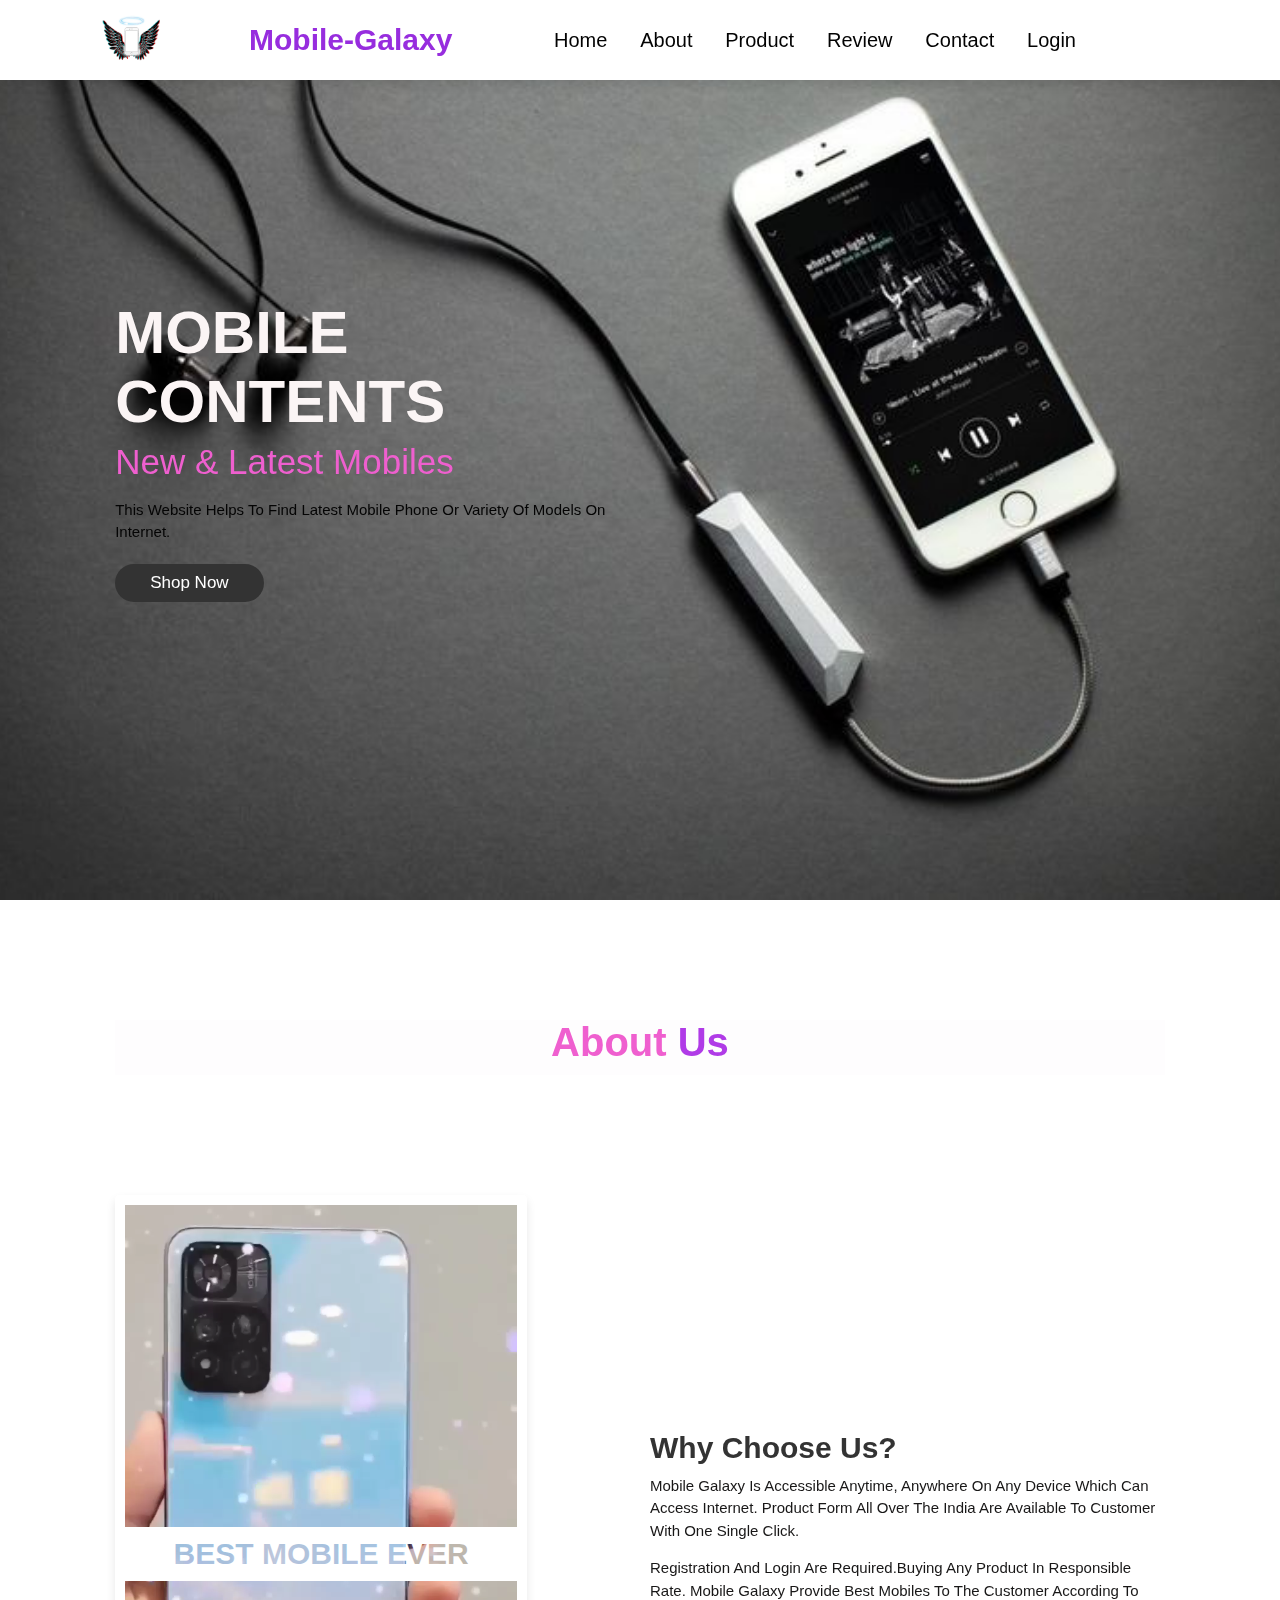
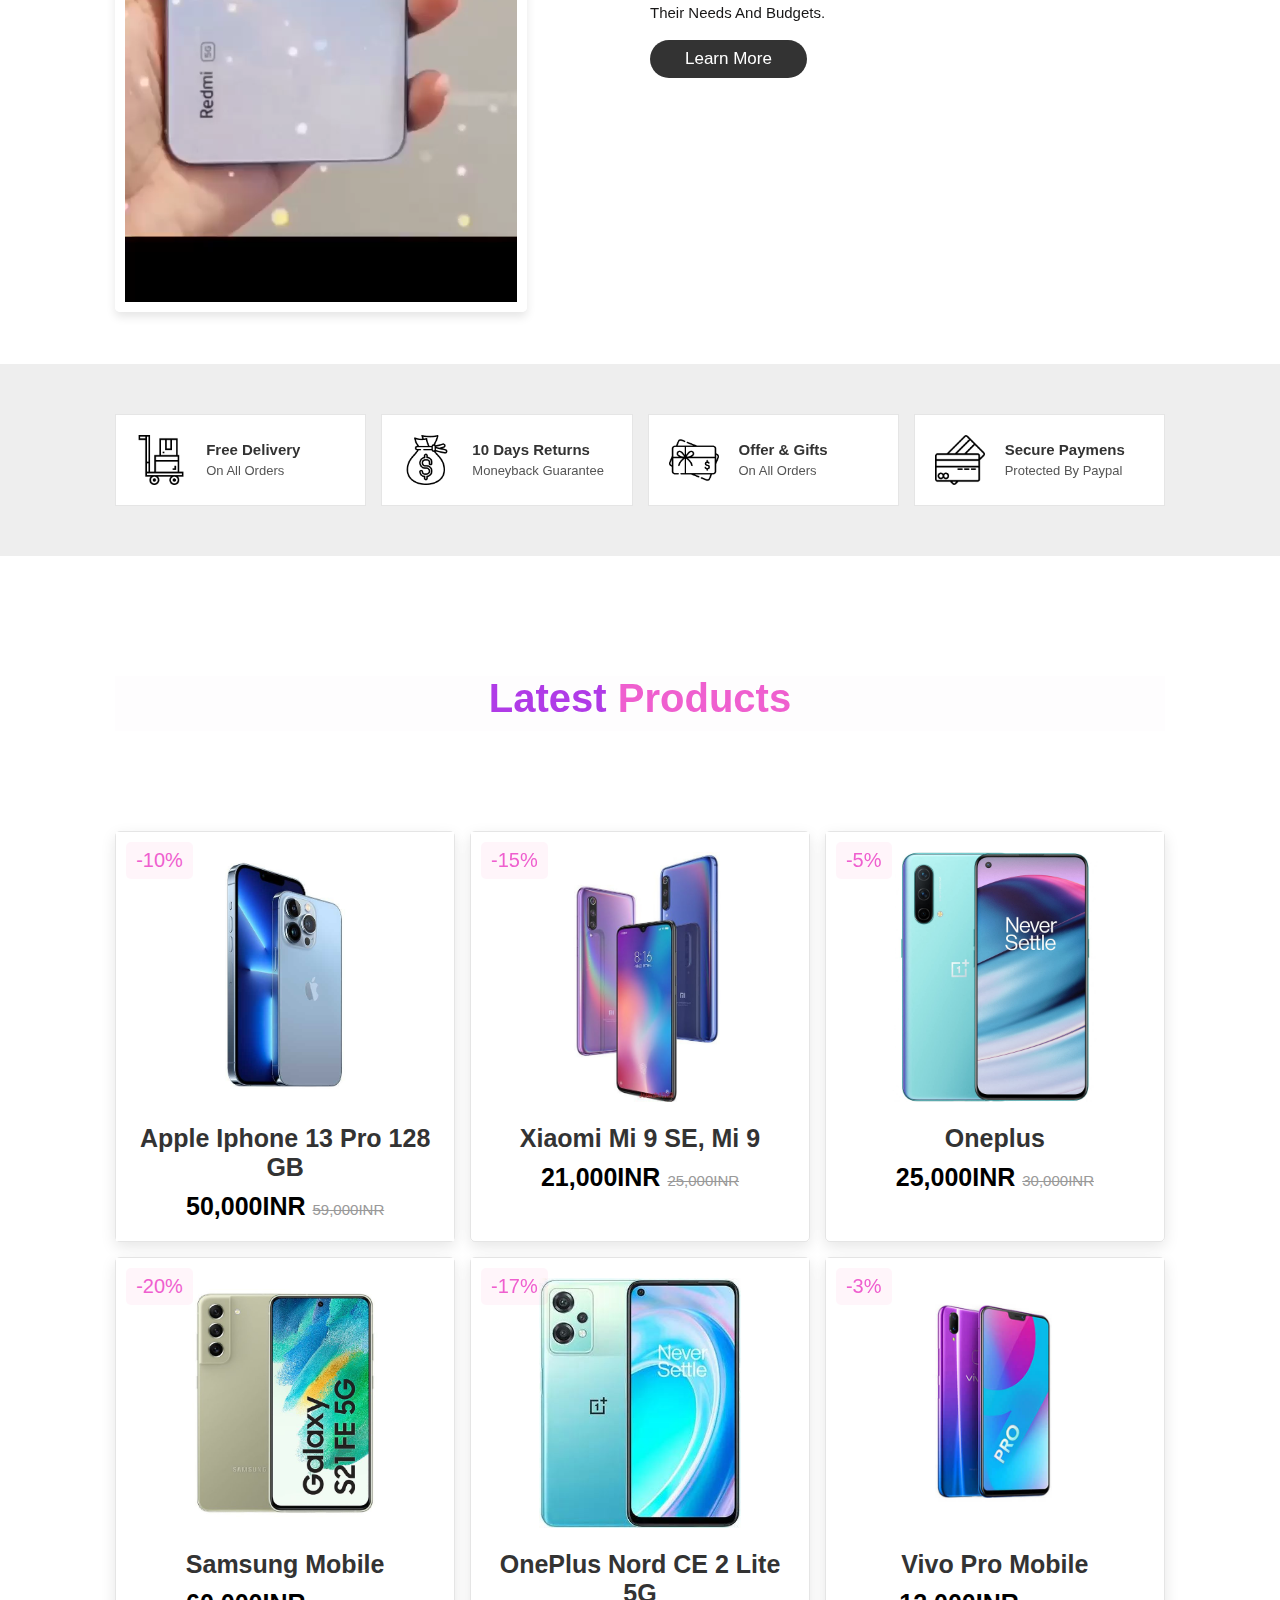
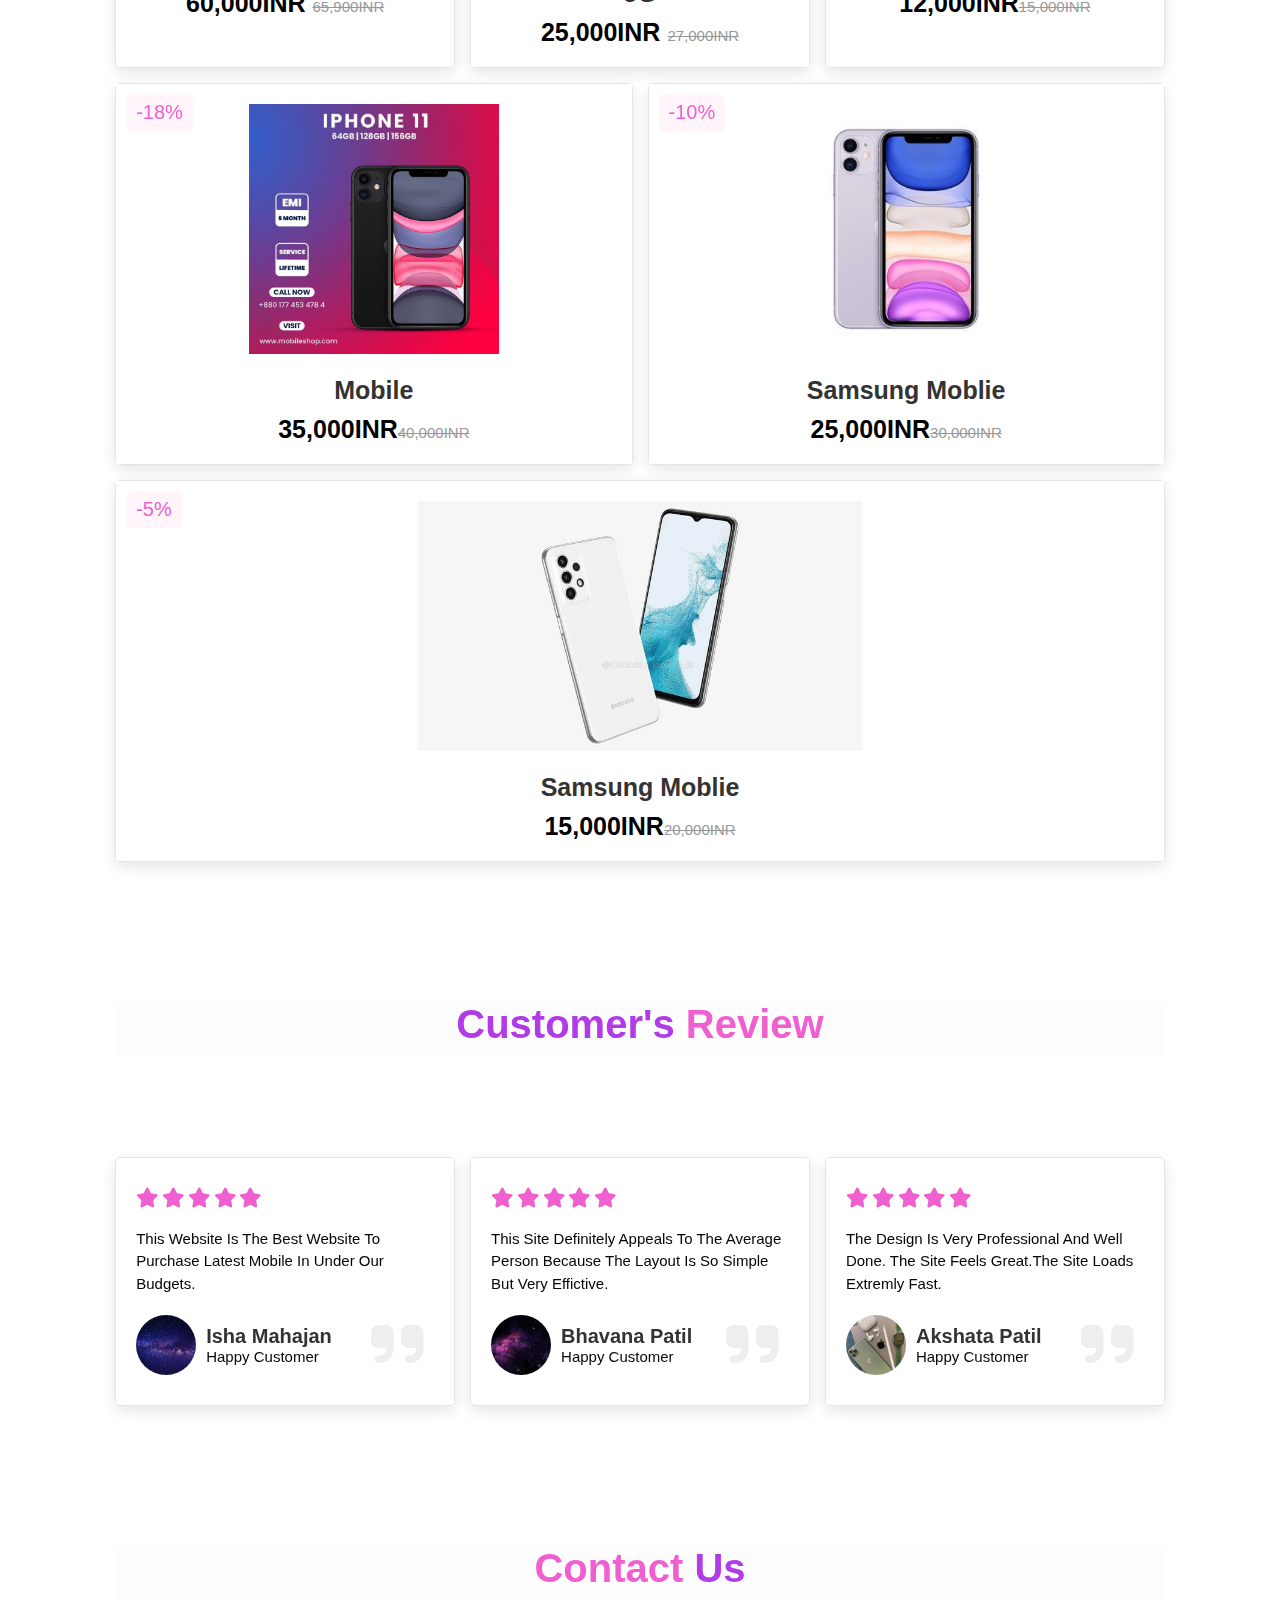
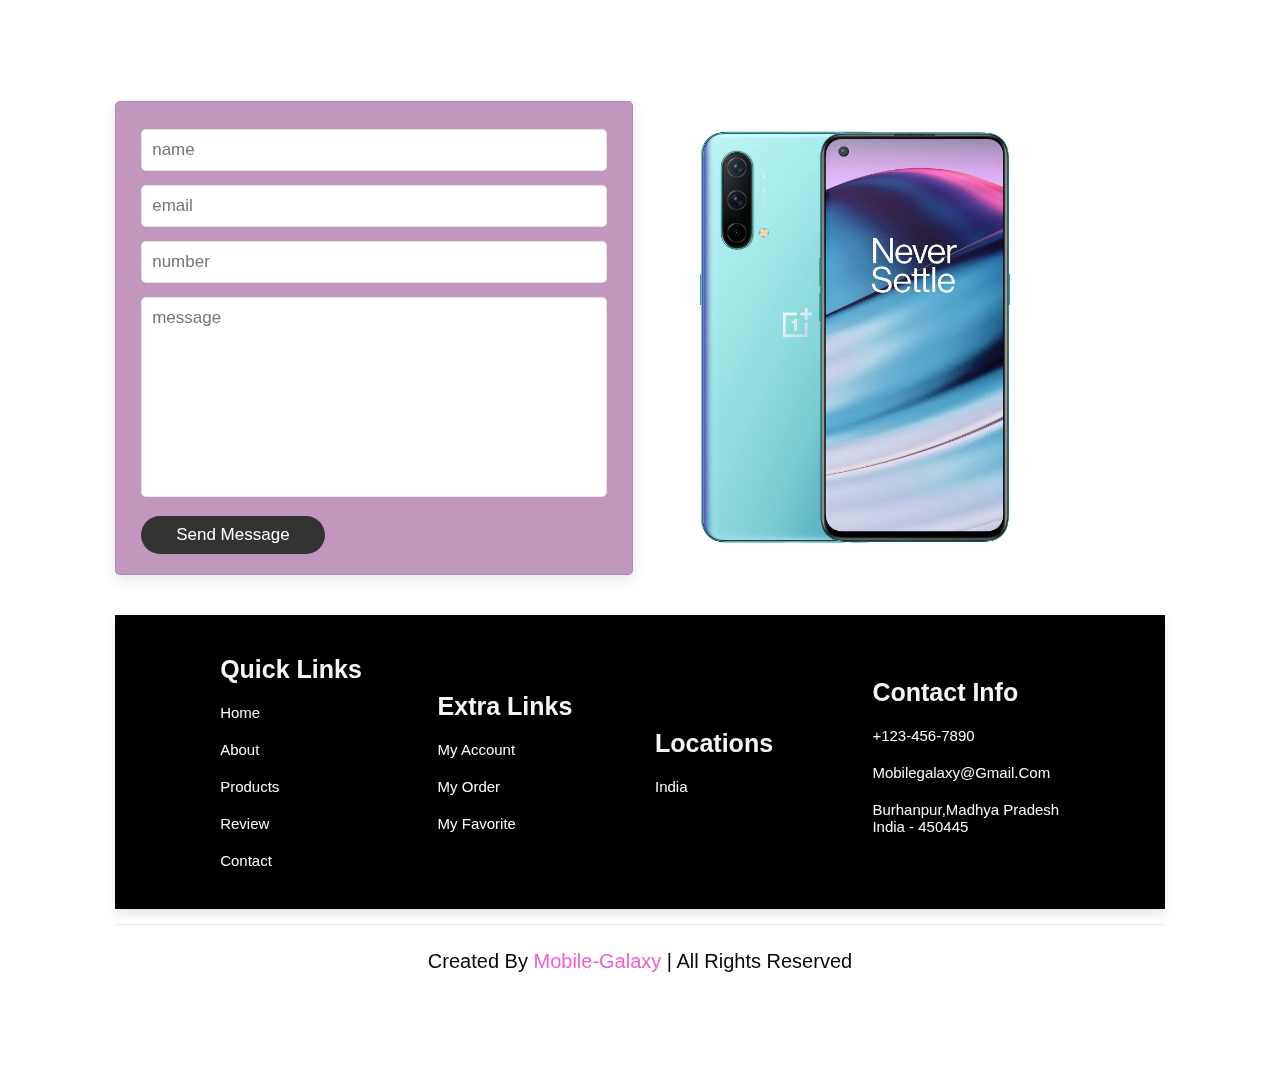
==== commit c312955c: "Update index.html" ====
--- a/index.html
+++ b/index.html
@@ -18,12 +18,12 @@
         <img src="Picsart_22-08-05_19-10-38-869.png" alt="logo" class="logo" height="60px">
         <a href="#" class="logo">Mobile-Galaxy</a>
         <nav class="navbar">
-            <a href="/index.html">Home</a>
-            <a href="/about.html">About</a>
-            <a href="/product.html">Product</a>
-            <a href="/review.html">Review</a>
-            <a href="/contact.html">Contact</a>
-            <a href="/login.html">Login</a>
+            <a href="index.html">Home</a>
+            <a href="about.html">About</a>
+            <a href="product.html">Product</a>
+            <a href="review.html">Review</a>
+            <a href="contact.html">Contact</a>
+            <a href="login.html">Login</a>
         </nav>
         <div class="icons">
           <!--  <a href="#" class="fas fa-heart"></a>
--- a/style.css
+++ b/style.css
@@ -125,7 +125,7 @@
     display:flex;
     align-items: center;
     min-height: 100vh;
-    background:url(../images/music.jpg) no-repeat;
+    background:url(music.jpg) no-repeat;
     background-size: cover;
     background-position: center;
 }
